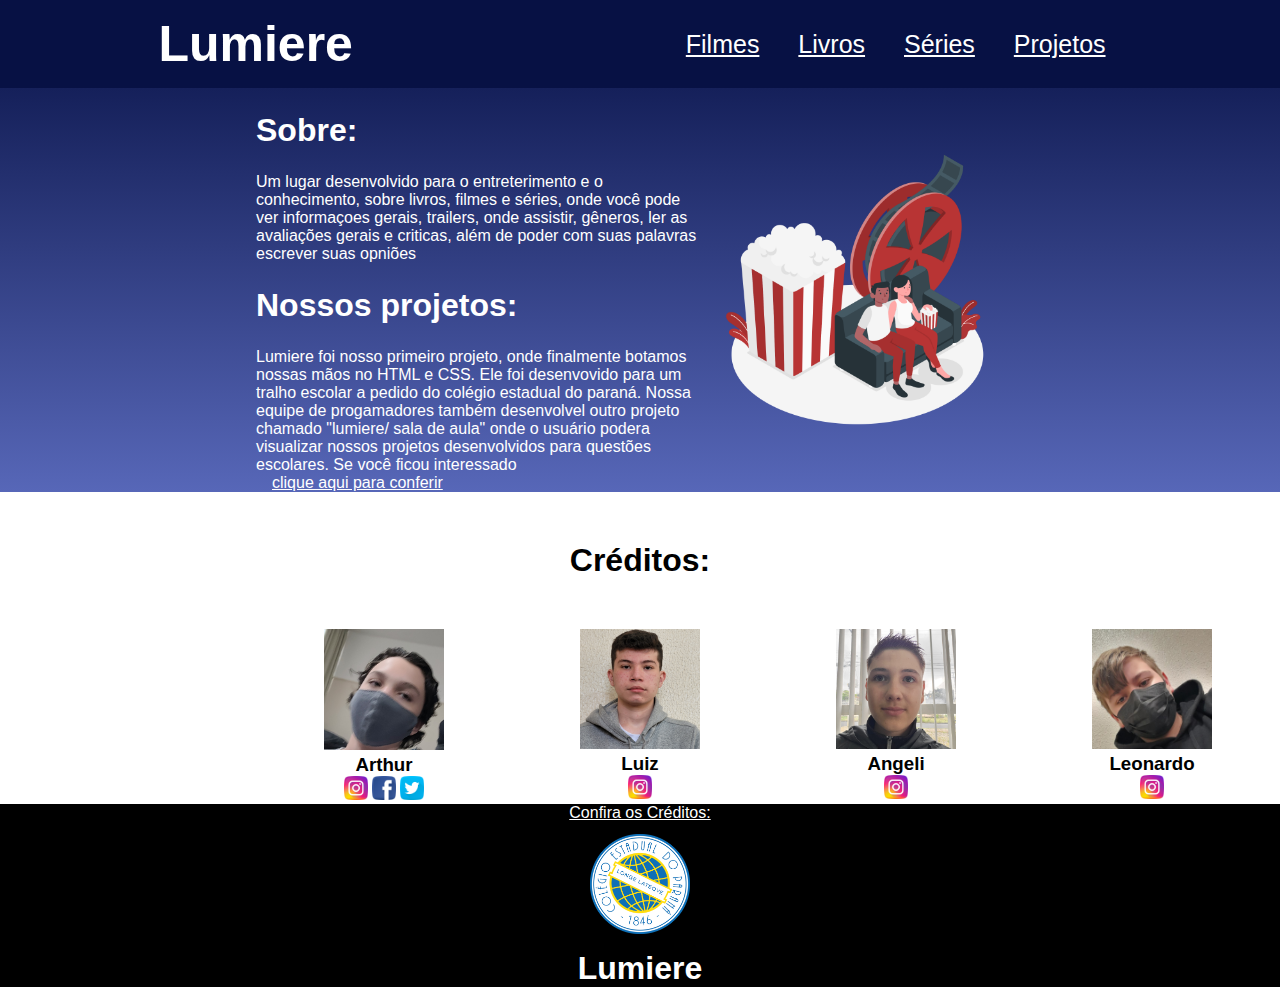
==== index.html @ 7ddbf672 "." ====
<!DOCTYPE html>
<html lang="en">

<head>
    <meta charset="UTF-8">
    <meta http-equiv="X-UA-Compatible" content="IE=edge">
    <meta name="viewport" content="width=device-width, initial-scale=1.0">
    <title>Lumiere: Filmes, livros e séries </title>
    <link rel="stylesheet" href="style.css">
    <link rel="preconnect" href="https://fonts.googleapis.com">
    <link rel="preconnect" href="https://fonts.gstatic.com" crossorigin>
    <link href="https: //fonts.googleapis.com/css2?family= Fasthand & display=swap"
        rel="família= Poppins:wght@200;400;700 & stylesheet">
</head>

<body class="body-inicial">
    <header class="cabeçalho">
        <h1 class="cabeçalho-titulo">Lumiere</h1>
        <ul class="cabeçalho-lista">
            <a class="cabeçalho-lista-item" href="filmes.html" target="_self">Filmes</a>
            <a class="cabeçalho-lista-item" href="livros.html" target="_self">Livros</a>
            <a class="cabeçalho-lista-item" href="series.html" target="_self">Séries</a>
            <a class="cabeçalho-lista-item" href="projetos.html" target="_self">Projetos</a>
        </ul>
    </header>
    <main class="sobre">
        <div class=" sobre-div">
            <h1 class="sobre-titulo"> Sobre: </h1>
            <p> Um lugar desenvolvido para o entreterimento e o conhecimento, sobre livros, filmes e séries, onde você
                pode ver informaçoes gerais, trailers, onde assistir, gêneros, ler as avaliações gerais e criticas, além
                de poder com suas palavras escrever suas opniões </p>
            <h1 class="sobre-titulo"> Nossos projetos:</h1>
            <p>Lumiere foi nosso primeiro projeto, onde finalmente botamos nossas mãos no HTML e CSS. Ele foi
                desenvovido para um tralho escolar a pedido do colégio estadual do paraná. Nossa equipe de progamadores
                também desenvolvel outro projeto chamado "lumiere/ sala de aula" onde o usuário podera visualizar nossos
                projetos desenvolvidos para questões escolares. Se você ficou interessado</p>
            <a class=" cabeçalho-lista-item" href="projetos.html" target="_self"> clique aqui para conferir</a>
        </div>

        <img class="main-imagem-noite" src="Movie Night.png" alt="noite de cinema imagem">
    </main>
    <section class="imagem-progamadores">
        <h1 class="creditos">Créditos:</h1>
        <div class="estudantes-todos">
            <span></span>
            <div class="imagem-programadores-div">
                <img class="imagem-estudante" src="arthur imagem.jpg" alt="imagem aluno">
                <h3 class="estudante-nome">Arthur</h3>
                <a href="https://www.instagram.com/arthurandrade23315/"><img class="estudante-icone" src="instagram.png"
                        alt="instagram imagem"></a>
                <a href="https://www.facebook.com/profile.php?id=100048467754356"><img class="estudante-icone"
                        src="facebook.png" alt="facebook imagem"></a>
                <a href="https://twitter.com/PowerWinner07"><img class="estudante-icone" src="twitter.png"
                        alt="twitter imagem"></a>

            </div>
            <div class="imagem-programadores-div">
                <img class="imagem-estudante" src="20230517_080557.jpg" alt="imagem aluno">
                <h3 class="estudante-nome">Luiz</h3>
                <a href="https://instagram.com/toddyn667?igshid=YmMyMTA2M2Y="><img class="estudante-icone"
                        src="instagram.png" alt="instagram imagem"></a>
            </div>
            <div class="imagem-programadores-div">
                <span></span>
                <img class="imagem-estudante" src="imagem angeli.jpg" alt="imagem aluno">
                <h3 class="estudante-nome">Angeli</h3>
                <a href="https://instagram.com/barty_owner?igshid=YmMyMTA2M2Y="><img class="estudante-icone"
                        src="instagram.png" alt="instagram imagem"></a>
            </div>
            <div class="imagem-programadores-div">
                <span></span>
                <img class="imagem-estudante" src="imagem leonardo.jpg" alt="imagem aluno">
                <h3 class="estudante-nome">Leonardo</h3>
                <a href="https://instagram.com/leonardo.lech?igshid=YmMyMTA2M2Y="><img class="estudante-icone"
                        src="instagram.png" alt="instagram imagem"></a>
            </div>
        </div>
    </section>
    <footer class="rodape">
        <div class="rodape-creditos-tudo">
            <a class="rodape-creditos" href="#openModal"> Confira os Créditos:</a>
            <div id="openModal" class="modalDialog">
                <div>
                    <a href="#close" title="Close" class="close">X</a>
                    <p> Produzido e programado pelos alunos do 2ªQ do colégio Estadual do Paraná: </p>
                    <li> Arthur Freitas Andrade (progamador geral,diretor de desingn, diretor geral, supervisor geral, responsavel
                        geral por todas as categorias) </li>
                    <li> Angeli Gabriel Fiorese Cararo ( Responsavel pela categoria livros)</li>
                    <li> Leonardo Jose Lech (Responsaverl pelas categorias séries e filmes)</li>
                    <li>Luiz Vinicius Pires Parente ( Responsavel pelas categorias séries e filmes)</li>
                    <li> Giovana de Campos Lemiska (Supervisora do projeto geral)</li>
                    <a class="cabeçalho-lista-item" href="sobre-nossos-progamadores.html" target="_self">Saiba mais sobre nossos progamadores</a>
                </div>
            </div>
        </div>
        <img class="rodape-imagem" src="logo-colegio.png" alt="logo colegio Estadual do Paraná imagem">
        <h1> Lumiere</h1>
    </footer>
</body>

</html>
---- style.css ----
* {
    margin: 0;
    padding: 0;
}

.cabeçalho {
    background-color: #071144;
    color: white;
    display: flex;
    justify-content: space-around;
    align-items: center;
    padding: 15px 0;
    font-size: 25px;
}

.cabecalho-livros {
    background-color: #071144;
    color: white;
    display: flex;
    justify-content: space-around;
    align-items: center;
    padding: 15px 0;
    font-size: 25px;
}

.cabecalho-series {
    background-color: #071144;
    color: white;
    display: flex;
    justify-content: space-around;
    align-items: center;
    padding: 15px 0;
    font-size: 25px;
}
.cabecalho-projetos{
    background-color: #ba5c04;
    color: white;
    display: flex;
    justify-content: space-around;
    align-items: center;
    padding: 15px 0;
    font-size: 25px;
}

.cabeçalho-lista-item {
    display: inline-block;
    margin: 0 16px;
    color: white;
}
.links-filme {
    display: inline-block;
    margin: 0 16px;
    color: rgb(0, 0, 0);
}

.rodape-creditos {
    display: inline-block;
    margin: 0 16px;
    color: white;
}

.main {
    background-image: linear-gradient(#15205A, #5767B8);
    color: white;
}

.main-livros {
    background-image: linear-gradient(#15205A, #5767B8);
    color: white;
}

.main-series {
    background-image: linear-gradient(#15205A, #5767B8);
    color: white;
}

.sobre {
    background-image: linear-gradient(#15205A, #5767B8);
    color: white;
    display: flex;
    justify-content: center;
    align-items: center;
}
.sobre-projetos{
    background-image: linear-gradient(#c78d46, #e8cc80);
    color: white;
    display: flex;
    justify-content: center;
    align-items: center;
}

.main-imagem-noite {
    width: 25%;
}

.sobre-div {
    width: 35%;
}

.sobre-titulo {
    padding: 24px 0;
}

.sobre-titulo-feito {
    padding: 24px 0;
}
.body{
    font-family: 'Poppins', sans-serif;
}

.body-inicial {
    font-family: 'Poppins', sans-serif;
}

.body-filmes {
    font-family: 'Poppins', sans-serif;
}
.body-séries{
    font-family: 'Poppins', sans-serif;
}
.body-livros{
    font-family: 'Poppins', sans-serif;
}

.rodape {
    background-color: black;
    color: white;
    text-align: center;
}

.rodape-imagem {
    height: 100px;
    padding: 12px 0;
}

.cabeçalho-filme {
    background-color: #071144;
    color: white;
    text-align: center;
}

.avatar-classe {
    padding: 24px 0;
}

.imagem-avatar {
    width: 14%;
}

.avatar1-classe {
    padding: 24px 0;
}

.imagem-avatar1 {
    width: 14%;
}

.Harry-potter-e-a-pedra-filosofal {
    padding: 24px 0;
}

.imagem-harry-potter1 {
    width: 14%;
}
.the100-classe{
    padding: 24px 0;
}
.the100-imagem-classe{
    width: 25%;
}
.harry-potter-e-a-camera-secreta{
    padding: 24px 0;
}
.harry-potter-e-a-camera-secreta-imagem{
    width: 25%;
}
.titulo{
    padding: 24px 0;
}
.imagem{
    width: 25%;
}
.numb:before {
    content: '12';
    font-size: 21px;
    font-weight: 600;
    color: #9c9496;
    margin-left: 7px;
}

.numb.heart-active:before {
    content: '13';
    color: #000;
}

.imagem-estudante {
    width: 120px;
}

.estudante-icone {
    width: 24px;
}

.imagem-programadores-div {
    text-align: center;
}

.creditos {
    text-align: center;
    padding: 50px 0;
}

.estudantes-todos {
    display: grid;
    grid-template-columns: 20% 20% 20% 20% 20%;
}

.cabeçalho-series {
    background-color: #071144;
    color: white;
    display: flex;
    justify-content: space-around;
    align-items: center;
    padding: 15px 0;
    font-size: 25px;
}

button {
    height: 40px;
    display: flex;
    justify-content: space-between;
    align-items: center;
    border-radius: 8px;
    padding: 8px;
    font-size: 1.1rem;
    color: #000;
    cursor: pointer;
    transition: all .25s ease-in-out;
    margin-left: 0;
}

.label {
    display: flex;
   align-items: center;
    margin-right: 8px;
}


.label svg {
    margin-right: 4px;
}

.label path {
    fill: #8a8d9b;
    transition: all .25s ease-in-out;
}

.number {
    color: #8a8d9b;
}

button:hover path {
    fill: #8a8d9b;
}

button.like .number {
    color: #ff0000
}

button.like svg {
    animation: transitionLike 1s ease-in;
}

button.like path {
    fill: #ff0000;
}

@keyframes transitionLike {
    0% {
        transform: scale(1);
    }

    50% {
        transform: scale(1.3);
    }

    100% {
        transform: scale(1);
    }
}

.comment-box {
    max-width: 600px;
    margin: 0 auto;
    padding: 20px;
}

.comment-box h2 {
    margin-bottom: 10px;
}

.comment-box form label {
    display: block;
    margin-bottom: 5px;
}

.comment-box form input,
.comment-box form textarea {
    display: block;
    width: 100%;
    margin-bottom: 10px;
    padding: 5px;
    border-radius: 5px;
    border: 1px solid #ccc;
    font-size: 16px;
}

.comment-box form textarea {
    height: 100px;
}

.comment-box form button {
    background-color: #008CBA;
    color: #fff;
    border: none;
    padding: 10px 20px;
    border-radius: 5px;
    font-size: 16px;
    cursor: pointer;
}

.comment-list {
    margin-top: 20px;
}

.comment-item {
    border: 1px solid #ccc;
    border-radius: 5px;
    margin-bottom: 10px;
    padding: 10px;
}

.comment-header {
    display: flex;
    justify-content: space-between;
    margin-bottom: 5px;
}

.comment-header p {
    margin: 0;
}

.comment-header strong {
    font-weight: bold;
}

.palvra-filme-imagem {
    width: 6%;
}

.tudo {
    display: flex;
}

.modalDialog {
    position: fixed;
    font-family: Arial, Helvetica, sans-serif;
    top: 0;
    right: 0;
    bottom: 0;
    left: 0;
    background: rgba(0, 0, 0, 0.8);
    z-index: 99999;
    opacity: 0;
    -webkit-transition: opacity 400ms ease-in;
    -moz-transition: opacity 400ms ease-in;
    transition: opacity 400ms ease-in;
    pointer-events: none;
}
.modalDialog2 {
    position: fixed;
    font-family: Arial, Helvetica, sans-serif;
    top: 0;
    right: 0;
    bottom: 0;
    left: 0;
    background: rgba(0, 0, 0, 0.8);
    z-index: 99999;
    opacity: 0;
    -webkit-transition: opacity 400ms ease-in;
    -moz-transition: opacity 400ms ease-in;
    transition: opacity 400ms ease-in;
    pointer-events: none;
}

.modalDialog:target {
    opacity: 1;
    pointer-events: auto;
}
.modalDialog2:target {
    opacity: 1;
    pointer-events: auto;
}

.modalDialog>div {
    width: 80%;
    position: relative;
    margin: 10% auto;
    padding: 5px 20px 13px 20px;
    border-radius: 10px;
    background: #fff;
    background: -moz-linear-gradient(#15205A, #5767B8);
    background: -webkit-linear-gradient(#15205A, #5767B8);
    background: -o-linear-gradient(#15205A, #5767B8);
}
.modalDialog2>div {
    width: 80%;
    position: relative;
    margin: 10% auto;
    padding: 5px 20px 13px 20px;
    border-radius: 10px;
    background: #fff;
    background: -moz-linear-gradient(#c78d46, #e8cc80);
    background: -webkit-linear-gradient(#c78d46, #e8cc80);
    background: -o-linear-gradient(#c78d46, #e8cc80);
}

.close {
    background: #606061;
    color: #FFFFFF;
    line-height: 25px;
    position: absolute;
    right: -12px;
    text-align: center;
    top: -10px;
    width: 24px;
    text-decoration: none;
    font-weight: bold;
    -webkit-border-radius: 12px;
    -moz-border-radius: 12px;
    border-radius: 12px;
    -moz-box-shadow: 1px 1px 3px #000;
    -webkit-box-shadow: 1px 1px 3px #000;
    box-shadow: 1px 1px 3px #000;
}

.close:hover {
    background: #00d9ff;
}
input[type="text"] {
width: 200px;
height: 30px;
padding: 5px;
border-radius: 5px;
border: none;
}
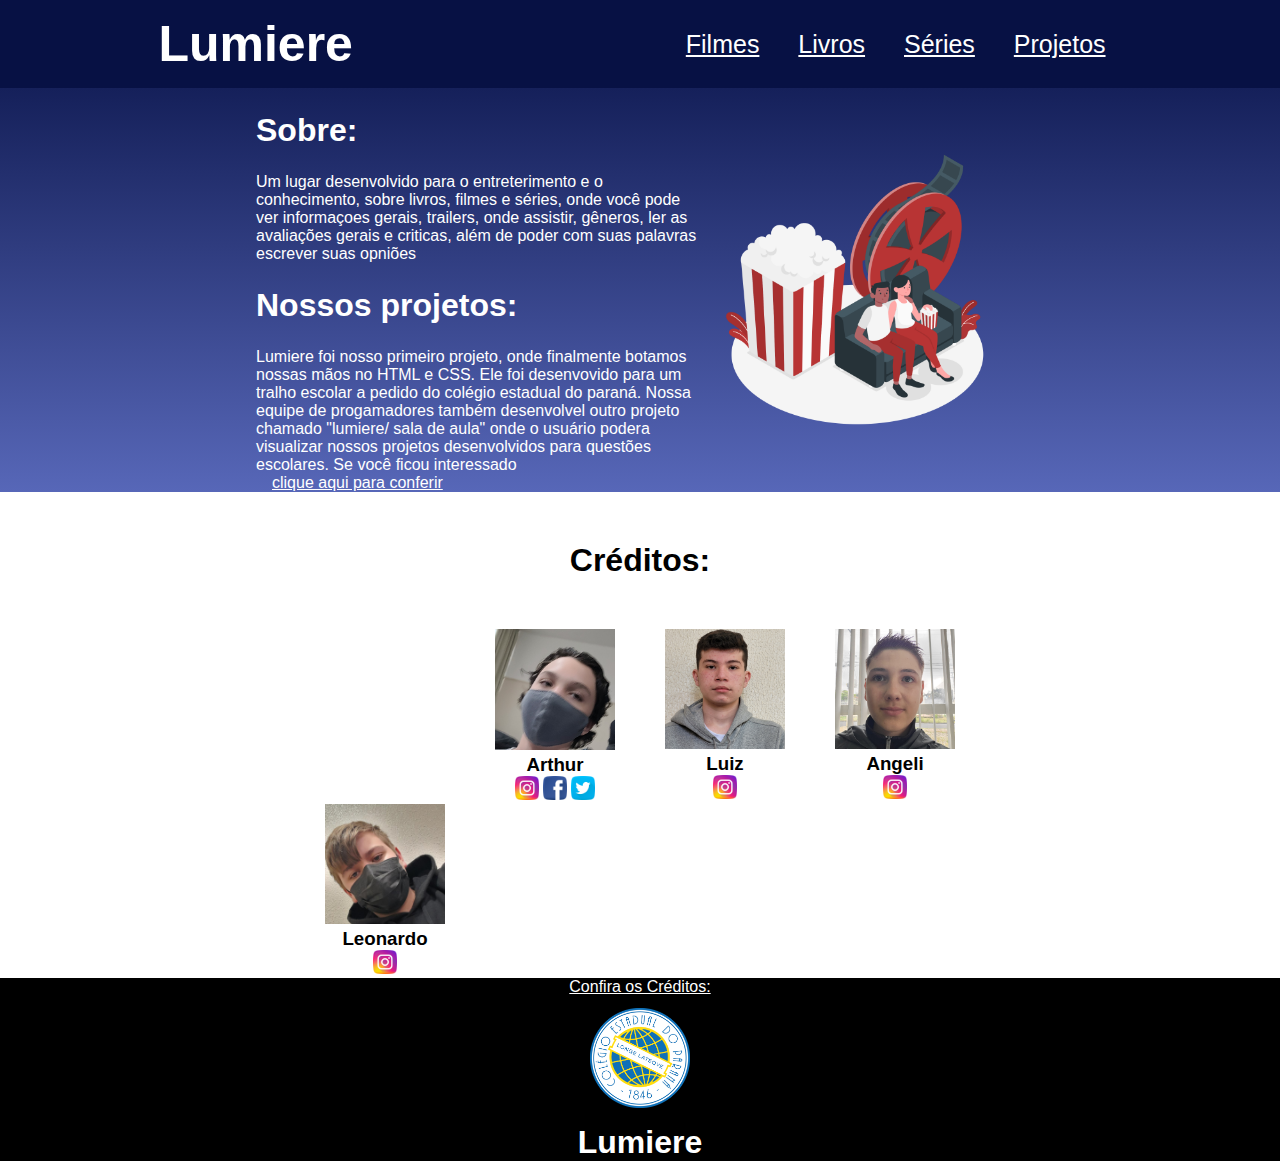
==== commit 61148f75: "." ====
--- a/index.html
+++ b/index.html
@@ -61,7 +61,6 @@
                         src="instagram.png" alt="instagram imagem"></a>
             </div>
             <div class="imagem-programadores-div">
-                <span></span>
                 <img class="imagem-estudante" src="imagem angeli.jpg" alt="imagem aluno">
                 <h3 class="estudante-nome">Angeli</h3>
                 <a href="https://instagram.com/barty_owner?igshid=YmMyMTA2M2Y="><img class="estudante-icone"
@@ -89,7 +88,7 @@
                     <li> Leonardo Jose Lech (Responsaverl pelas categorias séries e filmes)</li>
                     <li>Luiz Vinicius Pires Parente ( Responsavel pelas categorias séries e filmes)</li>
                     <li> Giovana de Campos Lemiska (Supervisora do projeto geral)</li>
-                    <a class="cabeçalho-lista-item" href="sobre-nossos-progamadores.html" target="_self">Saiba mais sobre nossos progamadores</a>
+                    <a class="cabeçalho-lista-item" href="sobre-nossos-progamadores.html" target="_self"><h2>Saiba mais sobre nossos progamadores</h2></a>
                 </div>
             </div>
         </div>
--- a/style.css
+++ b/style.css
@@ -211,8 +211,9 @@
 }
 
 .estudantes-todos {
+    padding: 0 300px;
     display: grid;
-    grid-template-columns: 20% 20% 20% 20% 20%;
+    grid-template-columns: 25% 25% 25% 25%;
 }
 
 .cabeçalho-series {
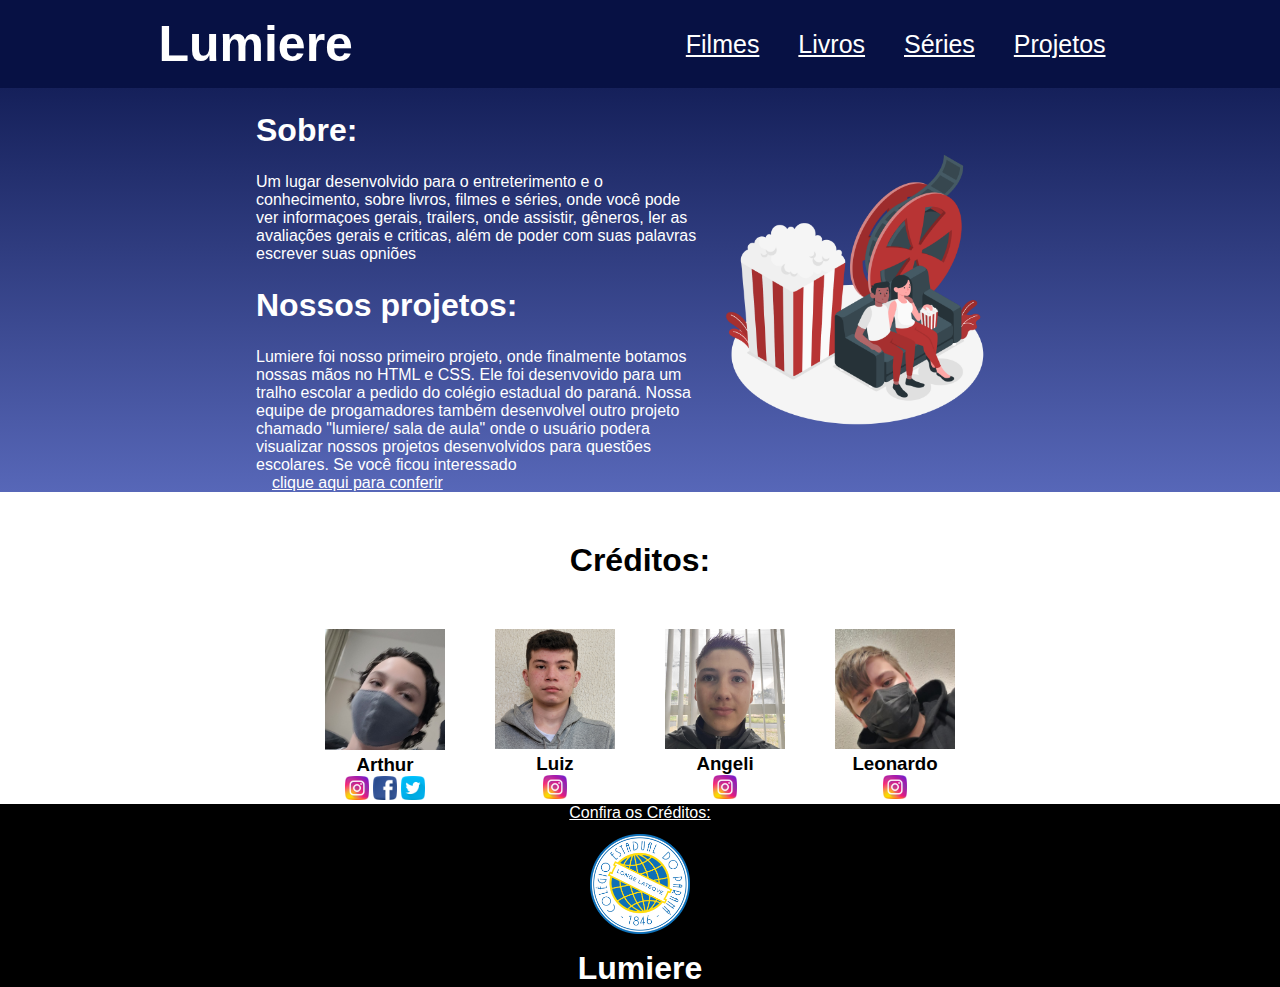
==== commit dd96207e: "." ====
--- a/index.html
+++ b/index.html
@@ -42,7 +42,7 @@
     <section class="imagem-progamadores">
         <h1 class="creditos">Créditos:</h1>
         <div class="estudantes-todos">
-            <span></span>
+      
             <div class="imagem-programadores-div">
                 <img class="imagem-estudante" src="arthur imagem.jpg" alt="imagem aluno">
                 <h3 class="estudante-nome">Arthur</h3>
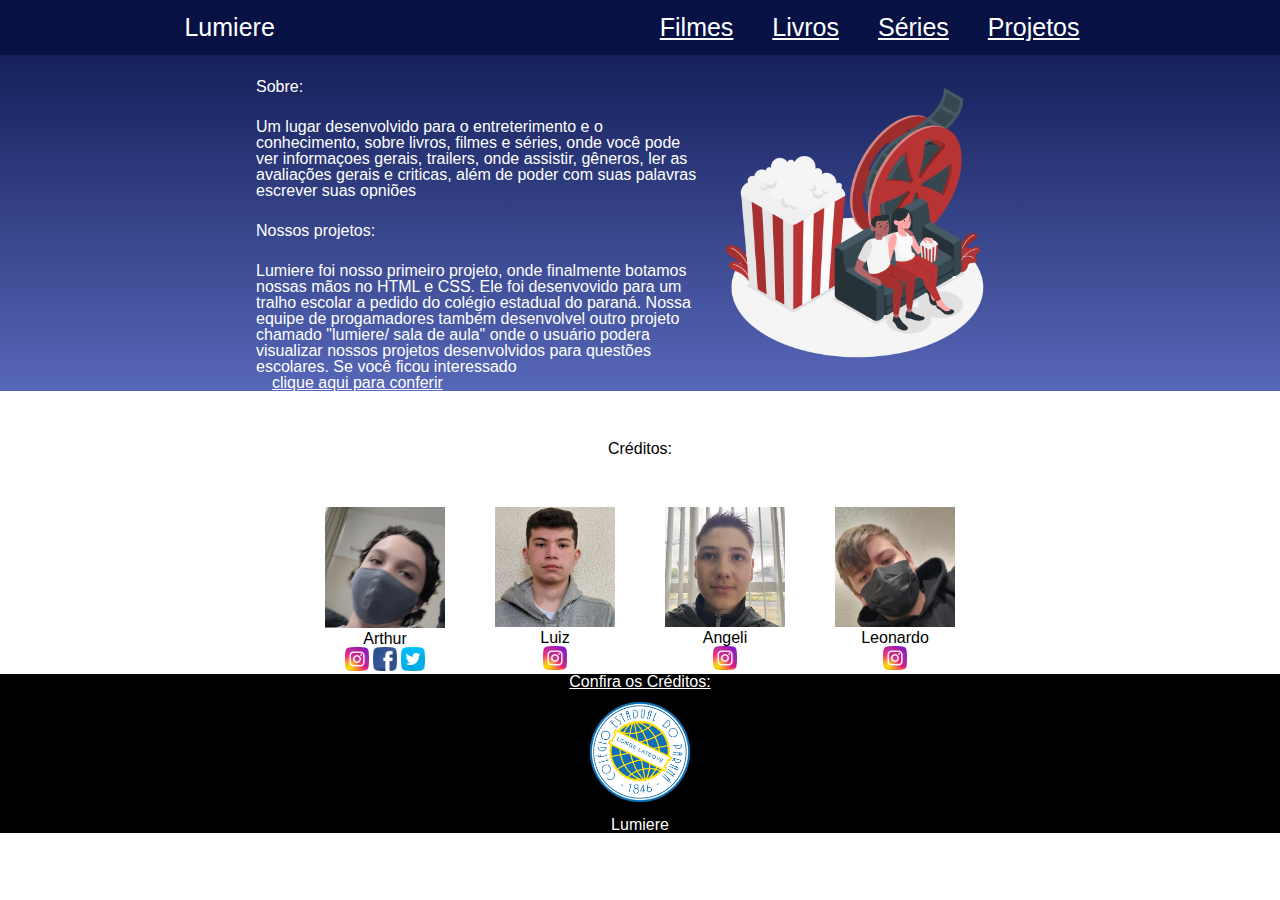
==== commit 360d99f5: "." ====
--- a/index.html
+++ b/index.html
@@ -6,6 +6,7 @@
     <meta http-equiv="X-UA-Compatible" content="IE=edge">
     <meta name="viewport" content="width=device-width, initial-scale=1.0">
     <title>Lumiere: Filmes, livros e séries </title>
+    <link rel="stylesheet" href="reset.css">
     <link rel="stylesheet" href="style.css">
     <link rel="preconnect" href="https://fonts.googleapis.com">
     <link rel="preconnect" href="https://fonts.gstatic.com" crossorigin>
@@ -88,7 +89,7 @@
                     <li> Leonardo Jose Lech (Responsaverl pelas categorias séries e filmes)</li>
                     <li>Luiz Vinicius Pires Parente ( Responsavel pelas categorias séries e filmes)</li>
                     <li> Giovana de Campos Lemiska (Supervisora do projeto geral)</li>
-                    <a class="cabeçalho-lista-item" href="sobre-nossos-progamadores.html" target="_self"><h2>Saiba mais sobre nossos progamadores</h2></a>
+                    <a class="cabeçalho-lista-item" href="sobre-nossos-progamadores.html" target="_self"><h4>Saiba mais sobre nossos progamadores</h4></a>
                 </div>
             </div>
         </div>
--- a/style.css
+++ b/style.css
@@ -454,4 +454,24 @@
 padding: 5px;
 border-radius: 5px;
 border: none;
-}+}
+.banner__pesquisa{
+    background-color: transparent;
+    border:1px solid var(--branco);
+    color: var(--branco);
+    border-radius: 24px;
+    padding: 1em;
+    width: 100%
+    }
+    
+    
+    .banner__pesquisa::placeholder {
+    font-family: var(--fonte-principal);
+    font-size:14px;
+    font-weight: 400;
+    text-align: center;
+    color: var(--branco);
+    background: url(“../img/Lupa.svg”) no-repeat;
+    background-position: 1em;
+    }
+    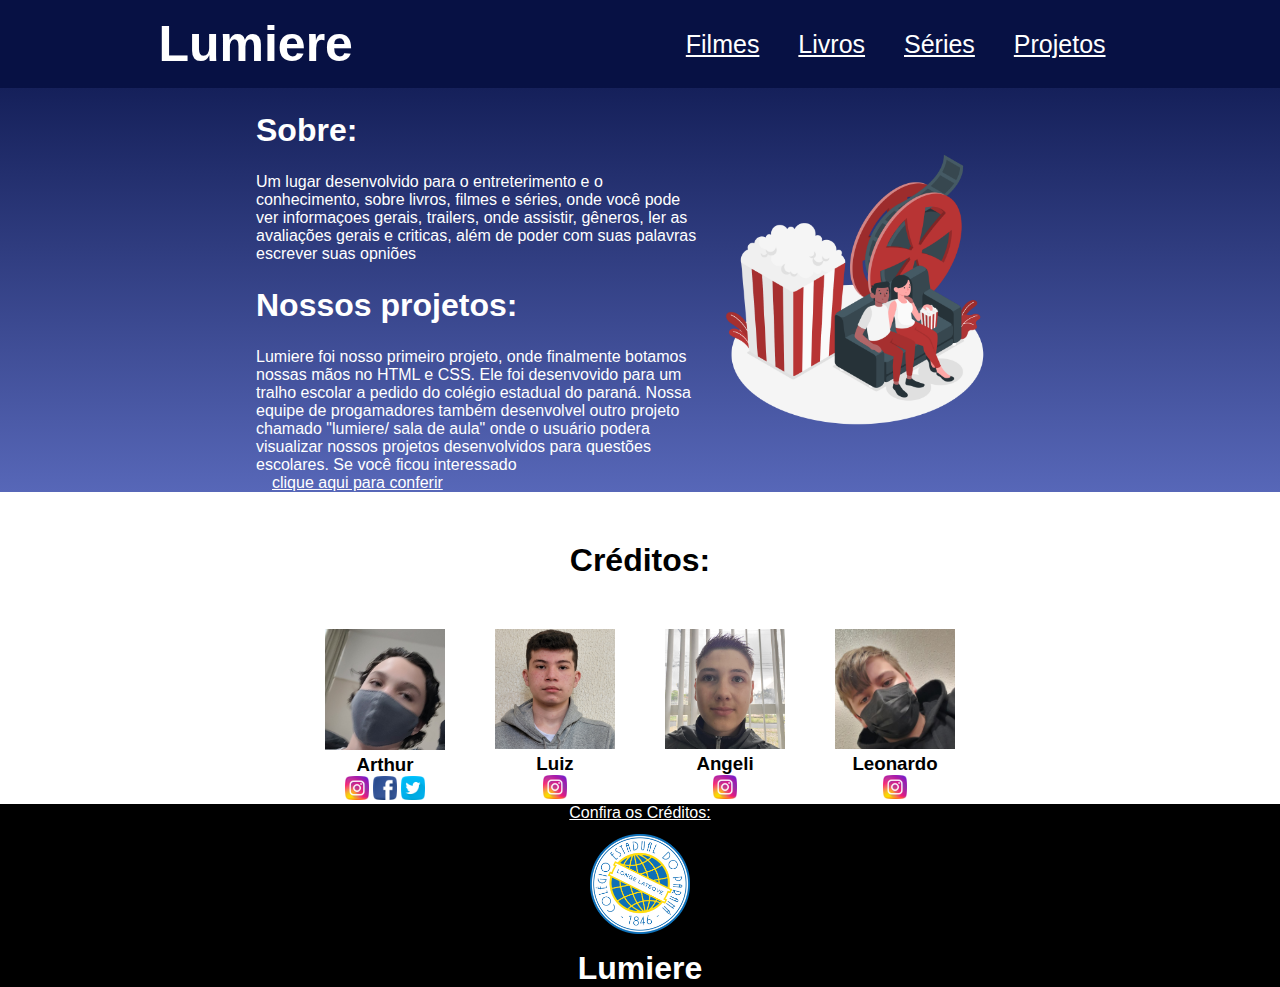
==== commit 4144e58d: "." ====
--- a/index.html
+++ b/index.html
@@ -6,7 +6,6 @@
     <meta http-equiv="X-UA-Compatible" content="IE=edge">
     <meta name="viewport" content="width=device-width, initial-scale=1.0">
     <title>Lumiere: Filmes, livros e séries </title>
-    <link rel="stylesheet" href="reset.css">
     <link rel="stylesheet" href="style.css">
     <link rel="preconnect" href="https://fonts.googleapis.com">
     <link rel="preconnect" href="https://fonts.gstatic.com" crossorigin>
